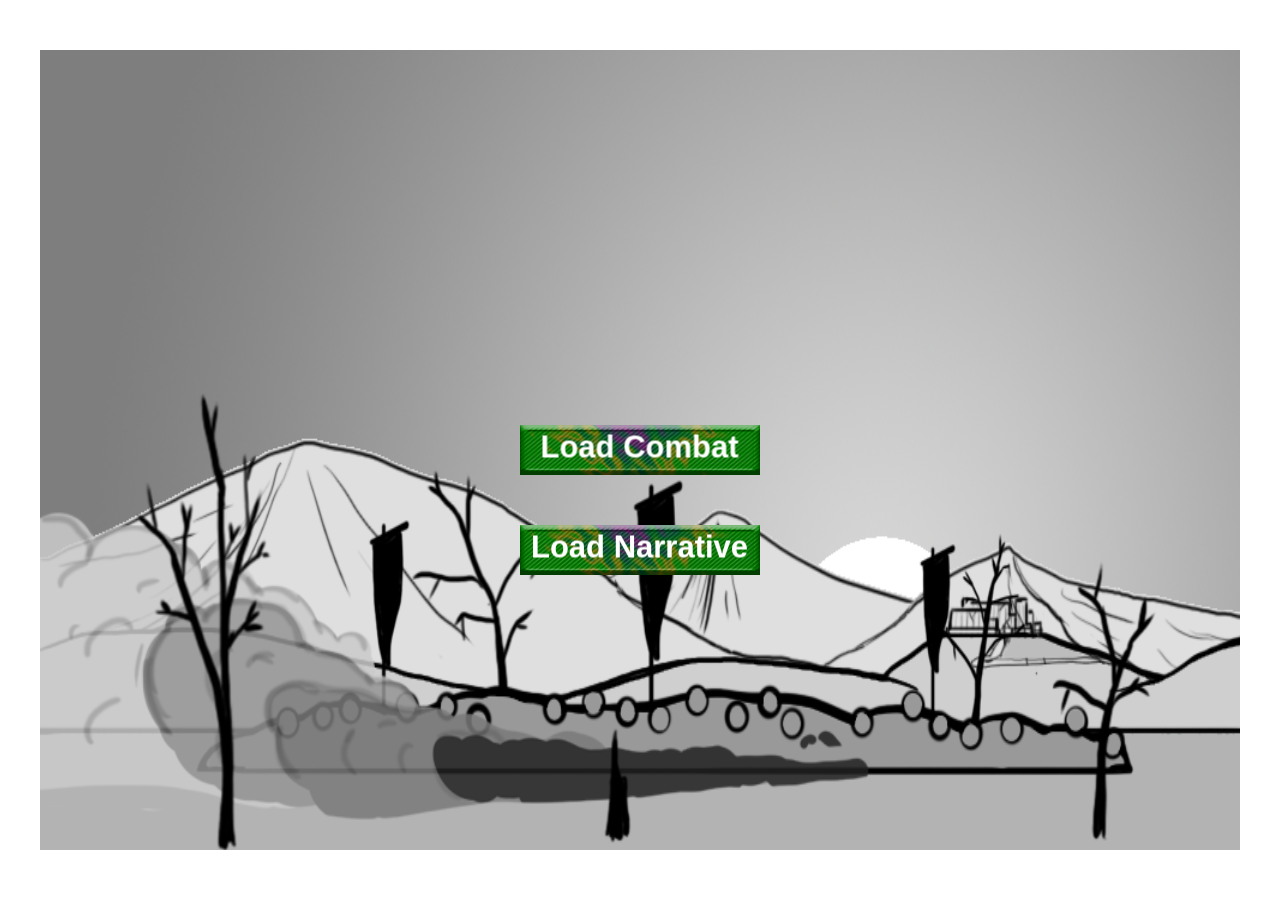
==== EndlessMarch/index.html @ 2fe105e0 "Not sure why these changes are here??? Commiting for now." ====
<!DOCTYPE html>
<html lang="en">
<head>
	<meta charset="UTF-8" />
	<title>Phaser Bootstrap</title>
	<script type="text/javascript" src="js/phaser.min.js"></script>
	<script type="text/javascript" src="js/main.js"></script>
	<script type="text/javascript" src="js/PlayerUnit.js"></script>
	<script type="text/javascript" src="js/EnemyUnit.js"></script>
	<script type="text/javascript" src="js/Mapp.js"></script>


	<link rel="stylesheet" type="text/css" href="css/styles.css">
</head>
<body>
	<center><h1>Legacy Race</h1></center>
</body>
</html>
---- EndlessMarch/css/styles.css ----
body {
		background-color: white;
		font-family: Helvetica;
	}

	h1{
		font-size: 30px;
		color: white;
	}
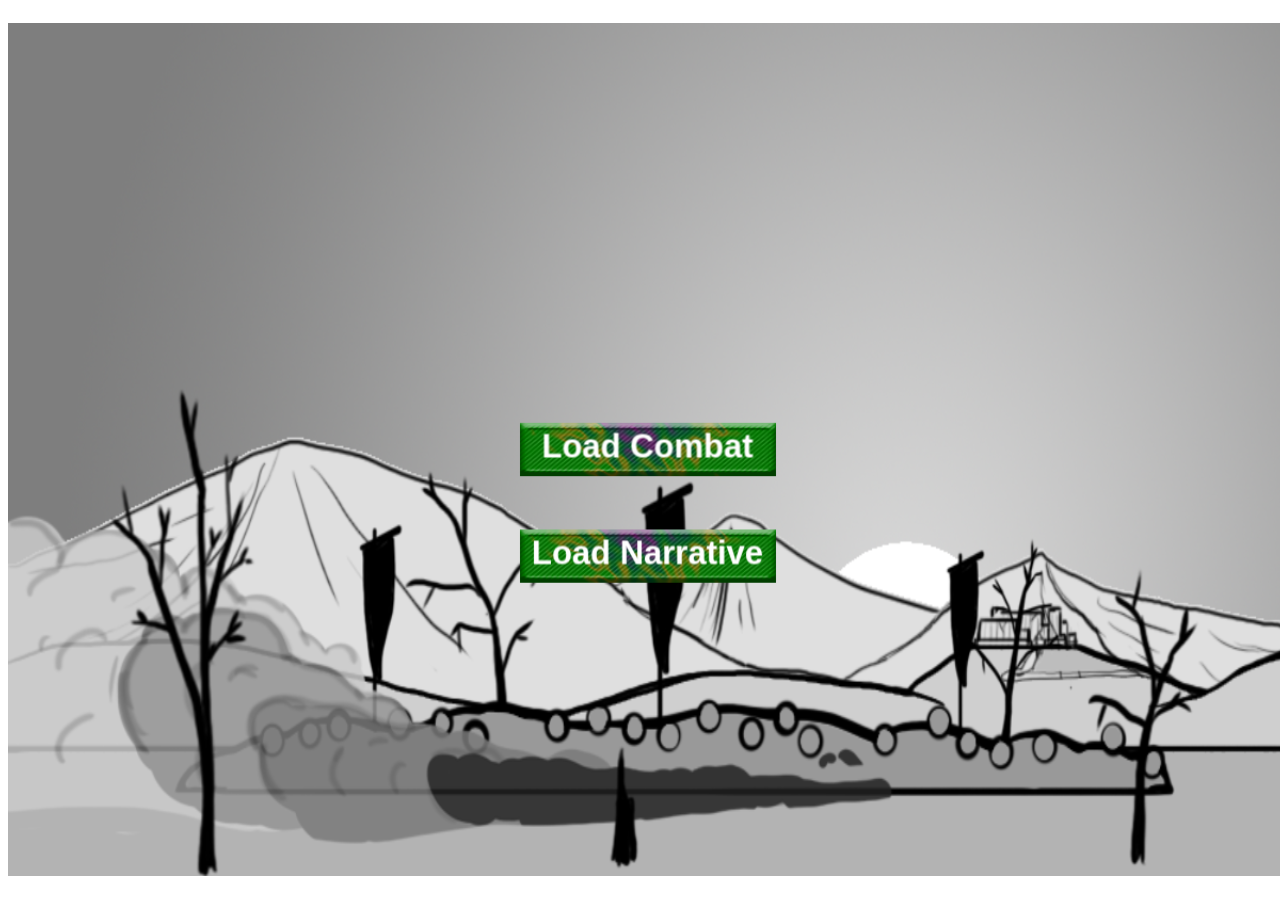
==== commit affd4419: "This has nothing to do with the tile movement but I forgot to change branches ;(" ====
--- a/EndlessMarch/index.html
+++ b/EndlessMarch/index.html
@@ -2,17 +2,23 @@
 <html lang="en">
 <head>
 	<meta charset="UTF-8" />
-	<title>Phaser Bootstrap</title>
-	<script type="text/javascript" src="js/phaser.min.js"></script>
-	<script type="text/javascript" src="js/main.js"></script>
-	<script type="text/javascript" src="js/PlayerUnit.js"></script>
-	<script type="text/javascript" src="js/EnemyUnit.js"></script>
-	<script type="text/javascript" src="js/Mapp.js"></script>
+	<title>In Search of Wonder!</title>
+	<script type="text/javascript" src="scripts/phaser.min.js"></script>
+	
+	<script type="text/javascript" src="scripts/classes/PlayerUnit.js"></script>
+	<script type="text/javascript" src="scripts/classes/EnemyUnit.js"></script>
+	<script type="text/javascript" src="scripts/classes/Mapp.js"></script>
+
+	<script type="text/javascript" src="scripts/states/Acts.js"></script>
+	<script type="text/javascript" src="scripts/states/Boot.js"></script>
+	<script type="text/javascript" src="scripts/states/Combat.js"></script>
+	<script type="text/javascript" src="scripts/main.js"></script>
+
 
 
 	<link rel="stylesheet" type="text/css" href="css/styles.css">
 </head>
 <body>
-	<center><h1>Legacy Race</h1></center>
+	<center><h1>In Search of Wonder!</h1></center>
 </body>
 </html>
